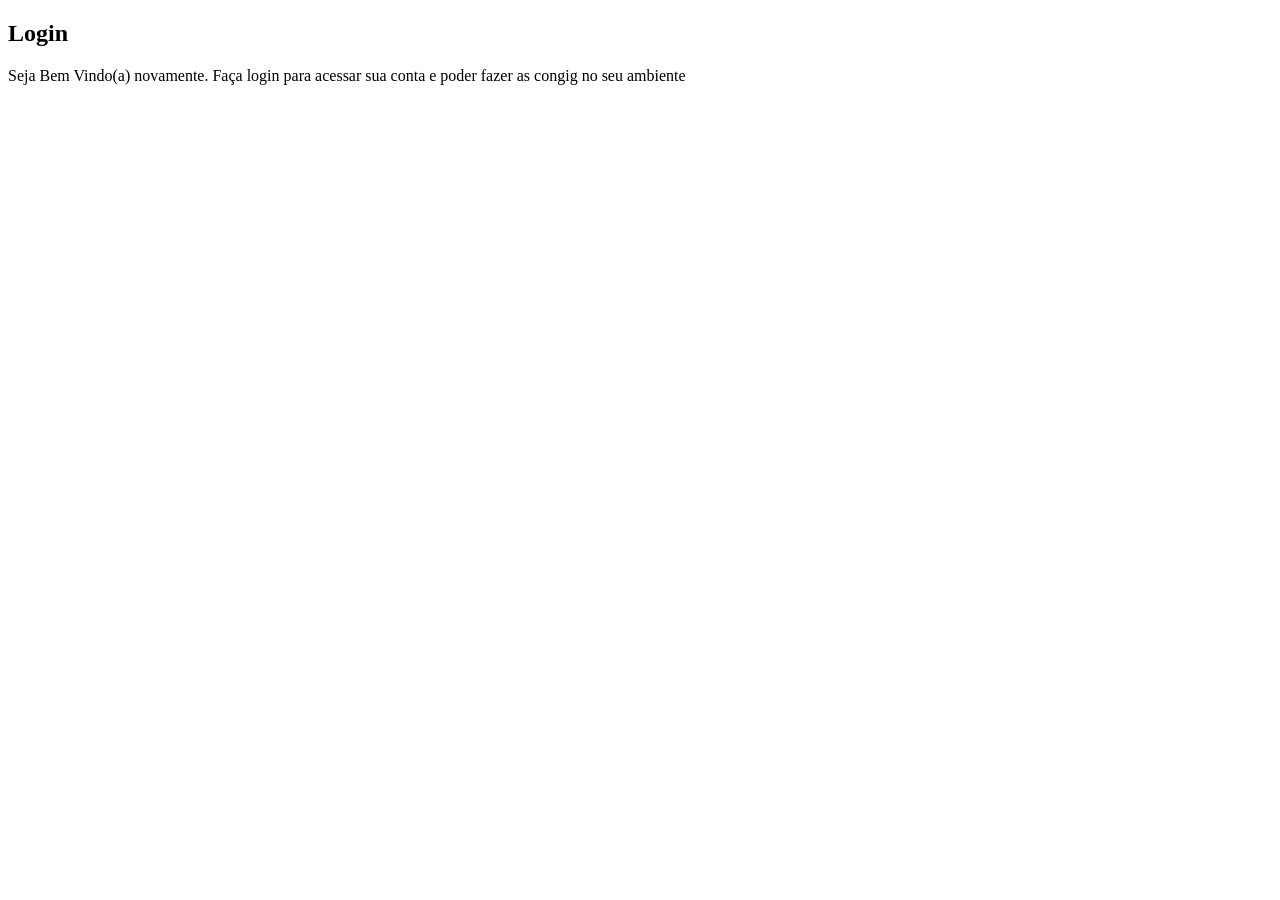
==== indes.html @ 24f63e3d "Estrututa criada" ====
<!DOCTYPE html>
<html lang="pt-br">
<head>
    <meta charset="UTF-8">
    <meta name="viewport" content="width=device-width, initial-scale=1.0">
    <title>Login</title>
    <link rel="stylesheet" href="estilos/style.css">

</head>
<body>
    <main>
        <section id="login">

            <div id="imagens">

            </div>

            <div id="formulario">
                <h1>Login</h1>
                <p>Seja Bem Vindo(a) novamente. Faça login para acessar sua conta e poder fazer as congig no seu ambiente</p>
                <form action="login.php" method="post">
                    
                </form>
            </div>
        </section>
    </main>
</body>
</html>
---- estilos/style.css ----
@charset "UTF-8";

/* 
    Paleta de cores
    Verde: #49a09d
    Lilas: #5F2C82
*/
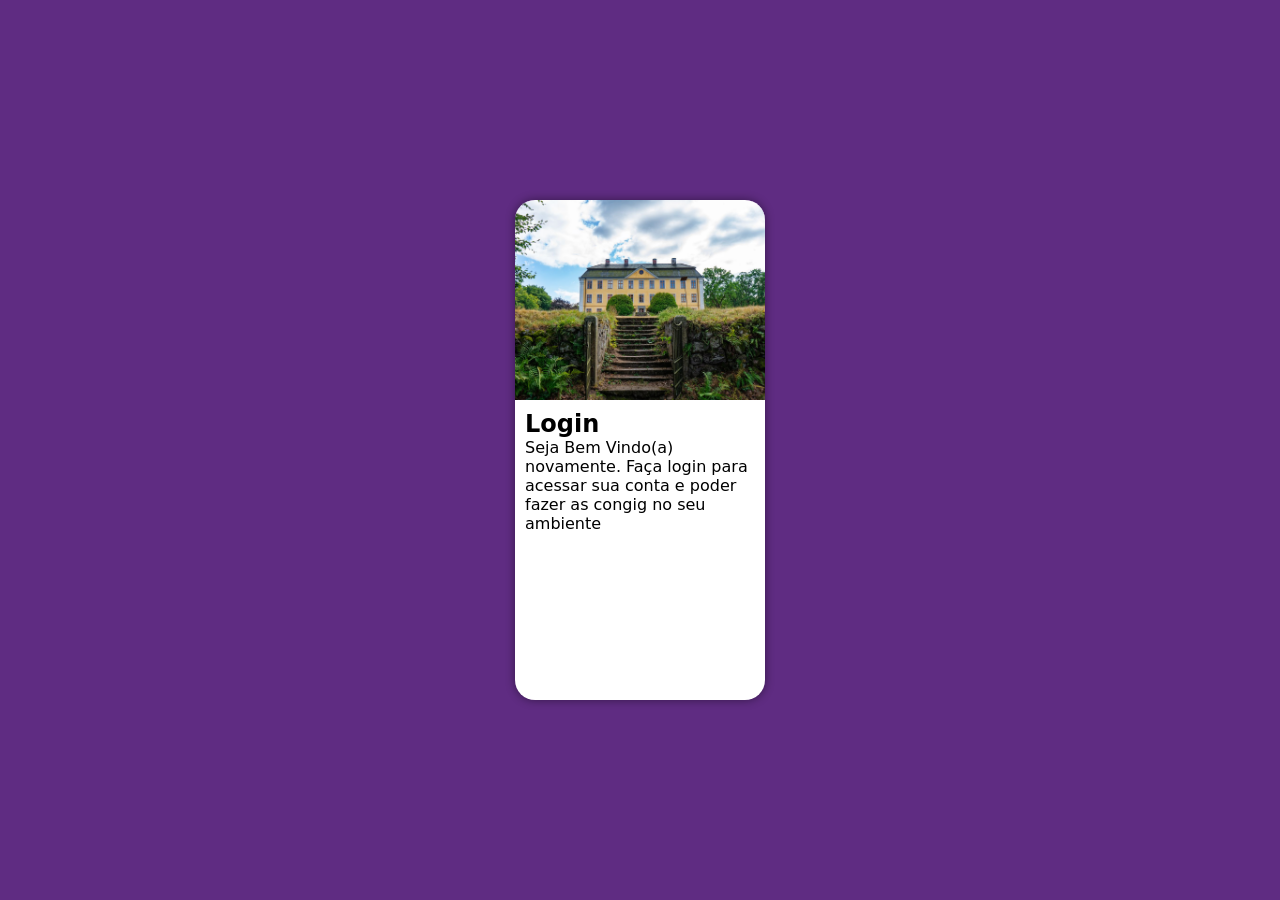
==== commit 6dea5477: "Começo" ====
--- a/indes.html
+++ b/indes.html
@@ -11,7 +11,7 @@
     <main>
         <section id="login">
 
-            <div id="imagens">
+            <div id="imagem">
 
             </div>
 
@@ -19,7 +19,7 @@
                 <h1>Login</h1>
                 <p>Seja Bem Vindo(a) novamente. Faça login para acessar sua conta e poder fazer as congig no seu ambiente</p>
                 <form action="login.php" method="post">
-                    
+
                 </form>
             </div>
         </section>
--- a/estilos/style.css
+++ b/estilos/style.css
@@ -4,4 +4,49 @@
     Paleta de cores
     Verde: #49a09d
     Lilas: #5F2C82
-*/+*/
+
+* {
+    font-family: system-ui, -apple-system, BlinkMacSystemFont, 'Segoe UI', Roboto, Oxygen, Ubuntu, Cantarell, 'Open Sans', 'Helvetica Neue', sans-serif;
+    margin: 0px;
+    padding: 0px;
+    box-sizing: border-box;
+}
+
+body, html {
+    background-color: #5F2C82 ;
+    height: 100vh;
+    width: 100vw;
+}
+
+main {
+    position: relative;
+    height: 100vh;
+    width: 100vw;
+}
+
+#login {
+    position: absolute;
+    top: 50%;
+    left: 50%;
+    transform: translate(-50%, -50%);
+    background-color: white;
+    width: 250px;
+    height: 500px;
+    border-radius: 20px;
+    overflow: hidden;
+    box-shadow: 0px 0px 10px rgba(0, 0, 0, 0.450);
+}
+
+section#login > div#imagem {
+    display: block;
+    background: #5F2C82 url(../imagens/metal.jpg) no-repeat ;
+    background-size: cover;
+    background-position: center center;
+    height: 200px;
+}
+
+section#login > div#formulario {
+    display: block;
+    padding: 10px;
+}
